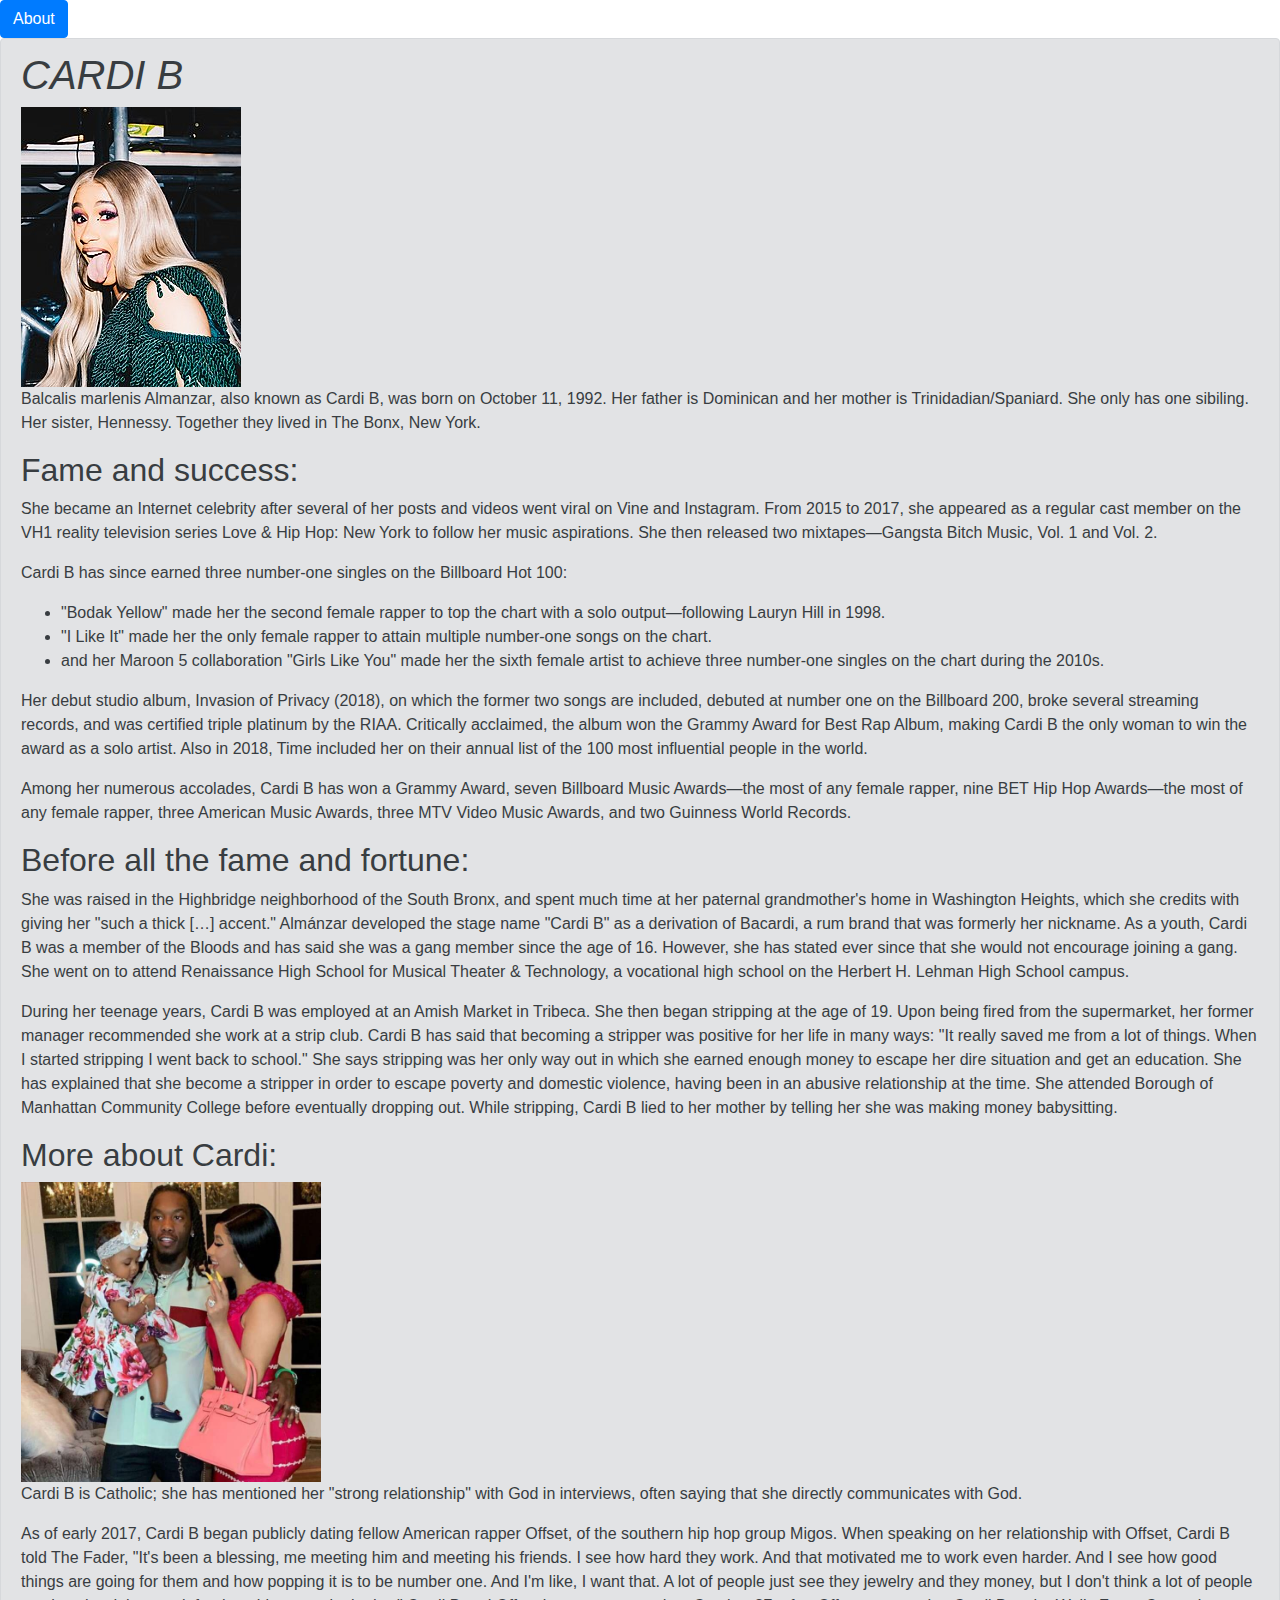
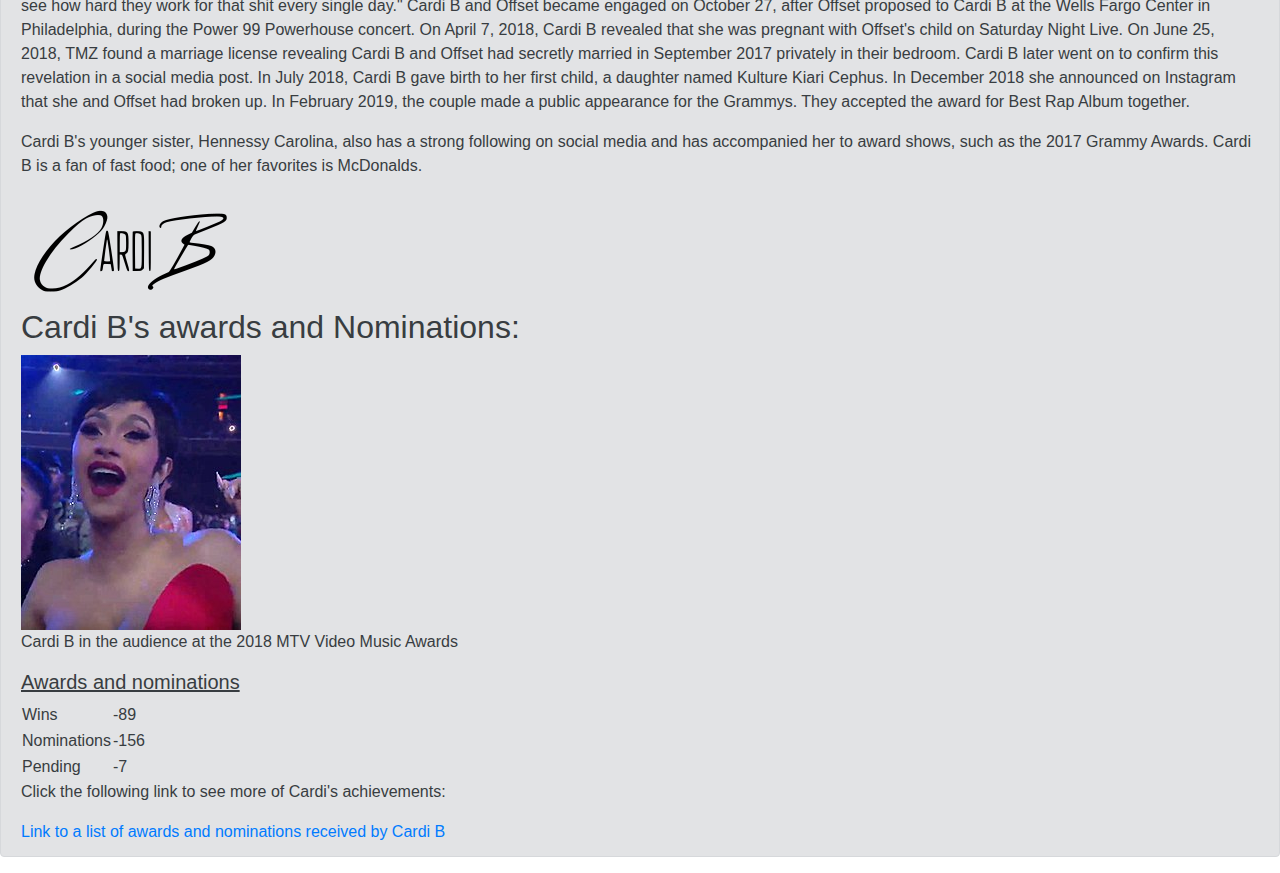
==== index.html @ 4a1d9daa "Initial commit" ====
<!DOCTYPE html>
<html>
<head>

<title>My biography of Cardi B</title>
<link rel="stylesheet" href="https://stackpath.bootstrapcdn.com/bootstrap/4.1.3/css/bootstrap.min.css" crossorigin="anonymous">
<link rel="stylesheet" type"text/css" href="css/styling.css">
</head>
<body>
  <a class="btn btn-primary" href="about.html" role="button">About</a>
  <div class="alert alert-secondary" role="alert">
    <h1>CARDI B</h1>
  <img src="220px-Cardi_B_Photo_by_Chris_Allmeid_(cropped).jpg" alt="220px-Cardi_B_Photo_by_Chris_Allmeid_(cropped)"></img>
<p>Balcalis marlenis Almanzar, also known as Cardi B, was born on October 11, 1992. Her father is Dominican and her mother is Trinidadian/Spaniard. She only has one sibiling. Her sister, Hennessy. Together they lived in The Bonx, New York.</p>

  <h2>Fame and success:</h2>
  <p>She became an Internet celebrity after several of her posts and videos went viral on Vine and Instagram. From 2015 to 2017, she appeared as a regular cast member on the VH1 reality television series Love & Hip Hop: New York to follow her music aspirations. She then released two mixtapes—Gangsta Bitch Music, Vol. 1 and Vol. 2.</p>

<p>Cardi B has since earned three number-one singles on the Billboard Hot 100:
  <ul>
    <li>"Bodak Yellow" made her the second female rapper to top the chart with a solo output—following Lauryn Hill in 1998.</li>
      <li>"I Like It" made her the only female rapper to attain multiple number-one songs on the chart.</li>
        <li>and her Maroon 5 collaboration "Girls Like You" made her the sixth female artist to achieve three number-one singles on the chart during the 2010s.</li>
      </ul>
          Her debut studio album, Invasion of Privacy (2018), on which the former two songs are included, debuted at number one on the Billboard 200, broke several streaming records, and was certified triple platinum by the RIAA. Critically acclaimed, the album won the Grammy Award for Best Rap Album, making Cardi B the only woman to win the award as a solo artist. Also in 2018, Time included her on their annual list of the 100 most influential people in the world.  </p>

<p>Among her numerous accolades, Cardi B has won a Grammy Award, seven Billboard Music Awards—the most of any female rapper, nine BET Hip Hop Awards—the most of any female rapper, three American Music Awards, three MTV Video Music Awards, and two Guinness World Records.</p>

<h2>Before all the fame and fortune:</h2>
<p>She was raised in the Highbridge neighborhood of the South Bronx, and spent much time at her paternal grandmother's home in Washington Heights, which she credits with giving her "such a thick […] accent." Almánzar developed the stage name "Cardi B" as a derivation of Bacardi, a rum brand that was formerly her nickname. As a youth, Cardi B was a member of the Bloods and has said she was a gang member since the age of 16. However, she has stated ever since that she would not encourage joining a gang. She went on to attend Renaissance High School for Musical Theater & Technology, a vocational high school on the Herbert H. Lehman High School campus.<p>

<p>During her teenage years, Cardi B was employed at an Amish Market in Tribeca. She then began stripping at the age of 19. Upon being fired from the supermarket, her former manager recommended she work at a strip club. Cardi B has said that becoming a stripper was positive for her life in many ways: "It really saved me from a lot of things. When I started stripping I went back to school." She says stripping was her only way out in which she earned enough money to escape her dire situation and get an education. She has explained that she become a stripper in order to escape poverty and domestic violence, having been in an abusive relationship at the time. She attended Borough of Manhattan Community College before eventually dropping out. While stripping, Cardi B lied to her mother by telling her she was making money babysitting.</p>

<h2>More about Cardi:</h2>
<img src="kulture-offset-cardi-easter.jpg" width="300px" alt="kulture-offset-cardi-easter"></img>

<p>Cardi B is Catholic; she has mentioned her "strong relationship" with God in interviews, often saying that she directly communicates with God.</p>

<p>As of early 2017, Cardi B began publicly dating fellow American rapper Offset, of the southern hip hop group Migos. When speaking on her relationship with Offset, Cardi B told The Fader, "It's been a blessing, me meeting him and meeting his friends. I see how hard they work. And that motivated me to work even harder. And I see how good things are going for them and how popping it is to be number one. And I'm like, I want that. A lot of people just see they jewelry and they money, but I don't think a lot of people see how hard they work for that shit every single day." Cardi B and Offset became engaged on October 27, after Offset proposed to Cardi B at the Wells Fargo Center in Philadelphia, during the Power 99 Powerhouse concert. On April 7, 2018, Cardi B revealed that she was pregnant with Offset's child on Saturday Night Live. On June 25, 2018, TMZ found a marriage license revealing Cardi B and Offset had secretly married in September 2017 privately in their bedroom. Cardi B later went on to confirm this revelation in a social media post. In July 2018, Cardi B gave birth to her first child, a daughter named Kulture Kiari Cephus. In December 2018 she announced on Instagram that she and Offset had broken up. In February 2019, the couple made a public appearance for the Grammys. They accepted the award for Best Rap Album together.</p>

<p>Cardi B's younger sister, Hennessy Carolina, also has a strong following on social media and has accompanied her to award shows, such as the 2017 Grammy Awards. Cardi B is a fan of fast food; one of her favorites is McDonalds.</P>
<img src="220px-Cardi_B_logo.svg.png" alt="220px-Cardi_B_logo"></img>


<h2>Cardi B's awards and Nominations:</h2>

<img src="Cardi B at the 2018 MTV Video Music Awards.jpg" alt="Cardi B at the 2018 MTV Video Music Awards"></img>
<p>Cardi B in the audience at the 2018 MTV Video Music Awards</p>

<h5><u>Awards and nominations</u></h5>
<table>
  <tr>
    <td>Wins</td><td>  -89</td>
</tr>
<tr>
  <td>Nominations</td><td>  -156</td>
</tr>
<tr>
<td>Pending</td><td>  -7</td>
</tr>
</table>
<p>Click the following link to see more of Cardi's achievements:</p>
<a href="https://en.wikipedia.org/wiki/List_of_awards_and_nominations_received_by_Cardi_B">Link to a list of awards and nominations received by Cardi B</a>
</html>
---- css/styling.css ----
h1{
font-style: oblique;
}
p#yyyyy{
  font-family: fantasy;
body{
  background-color: white;
}
h2{
  font-family: fantasy;
}
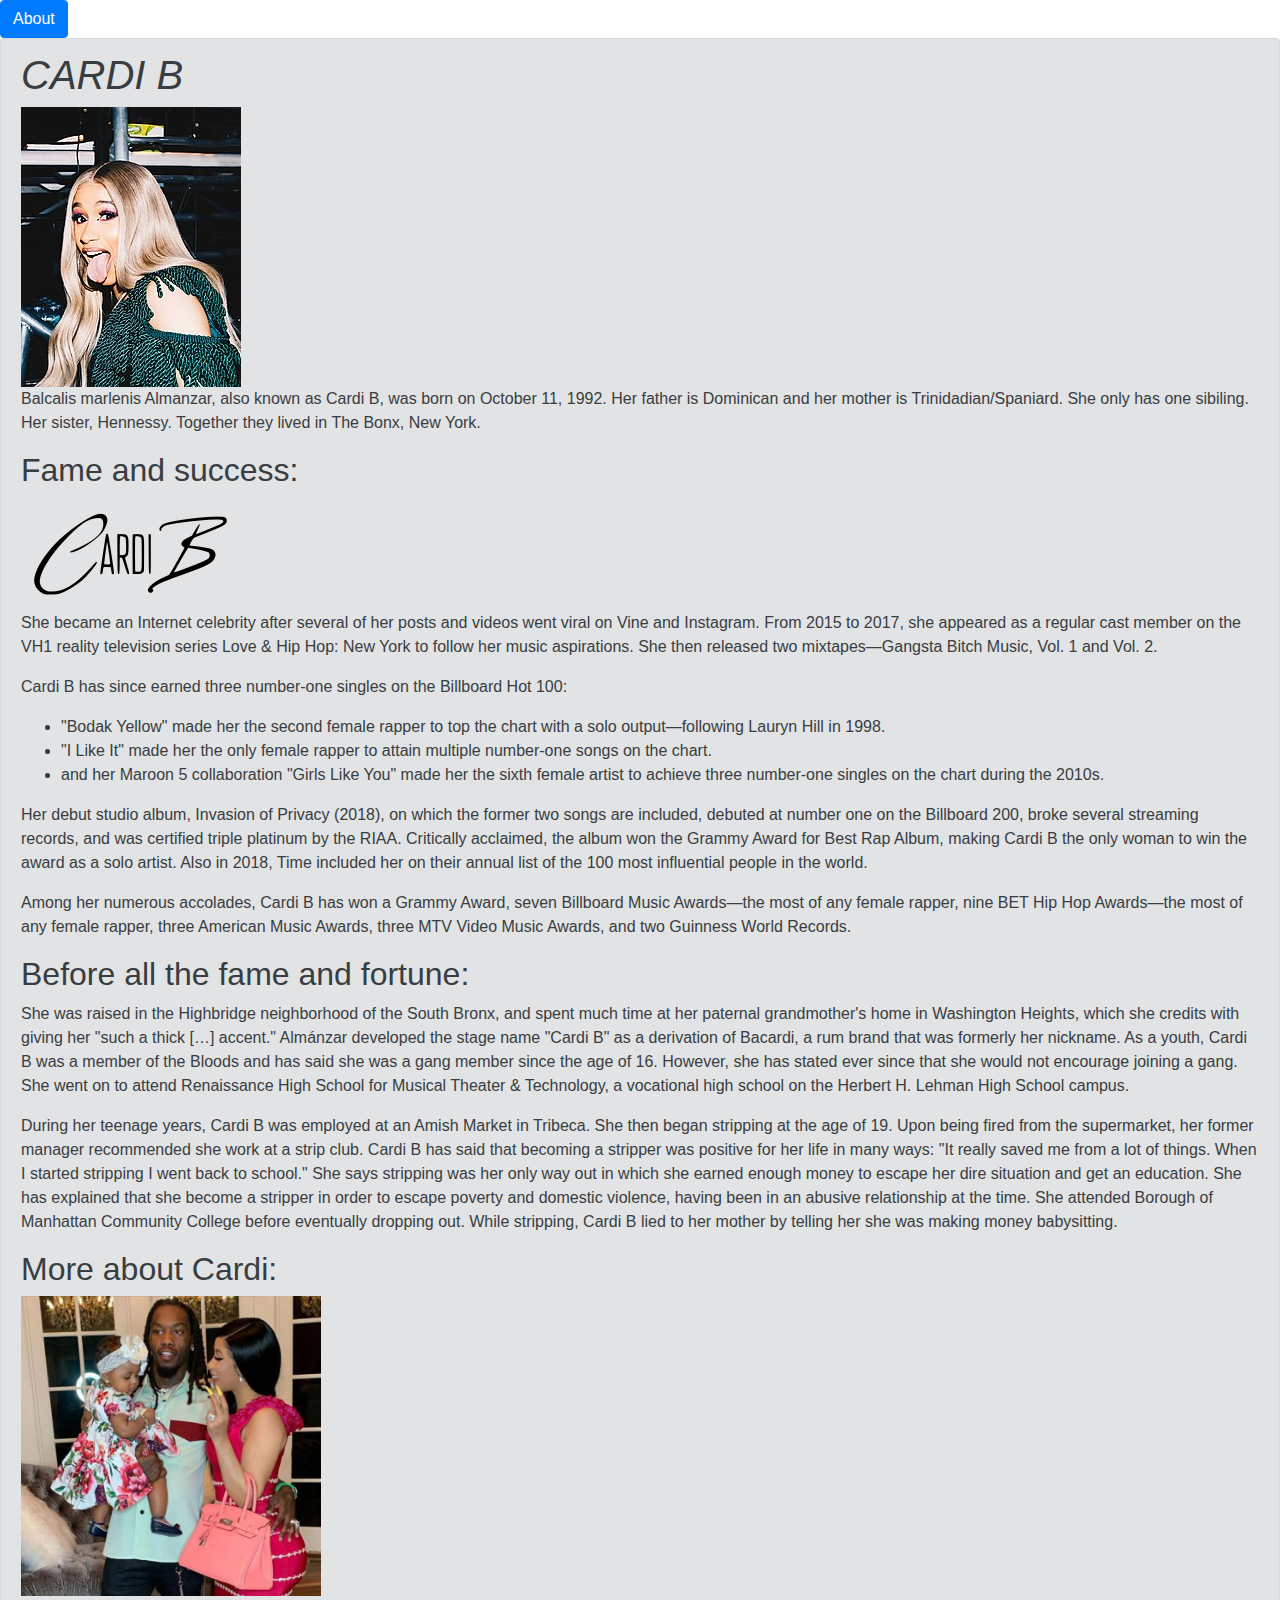
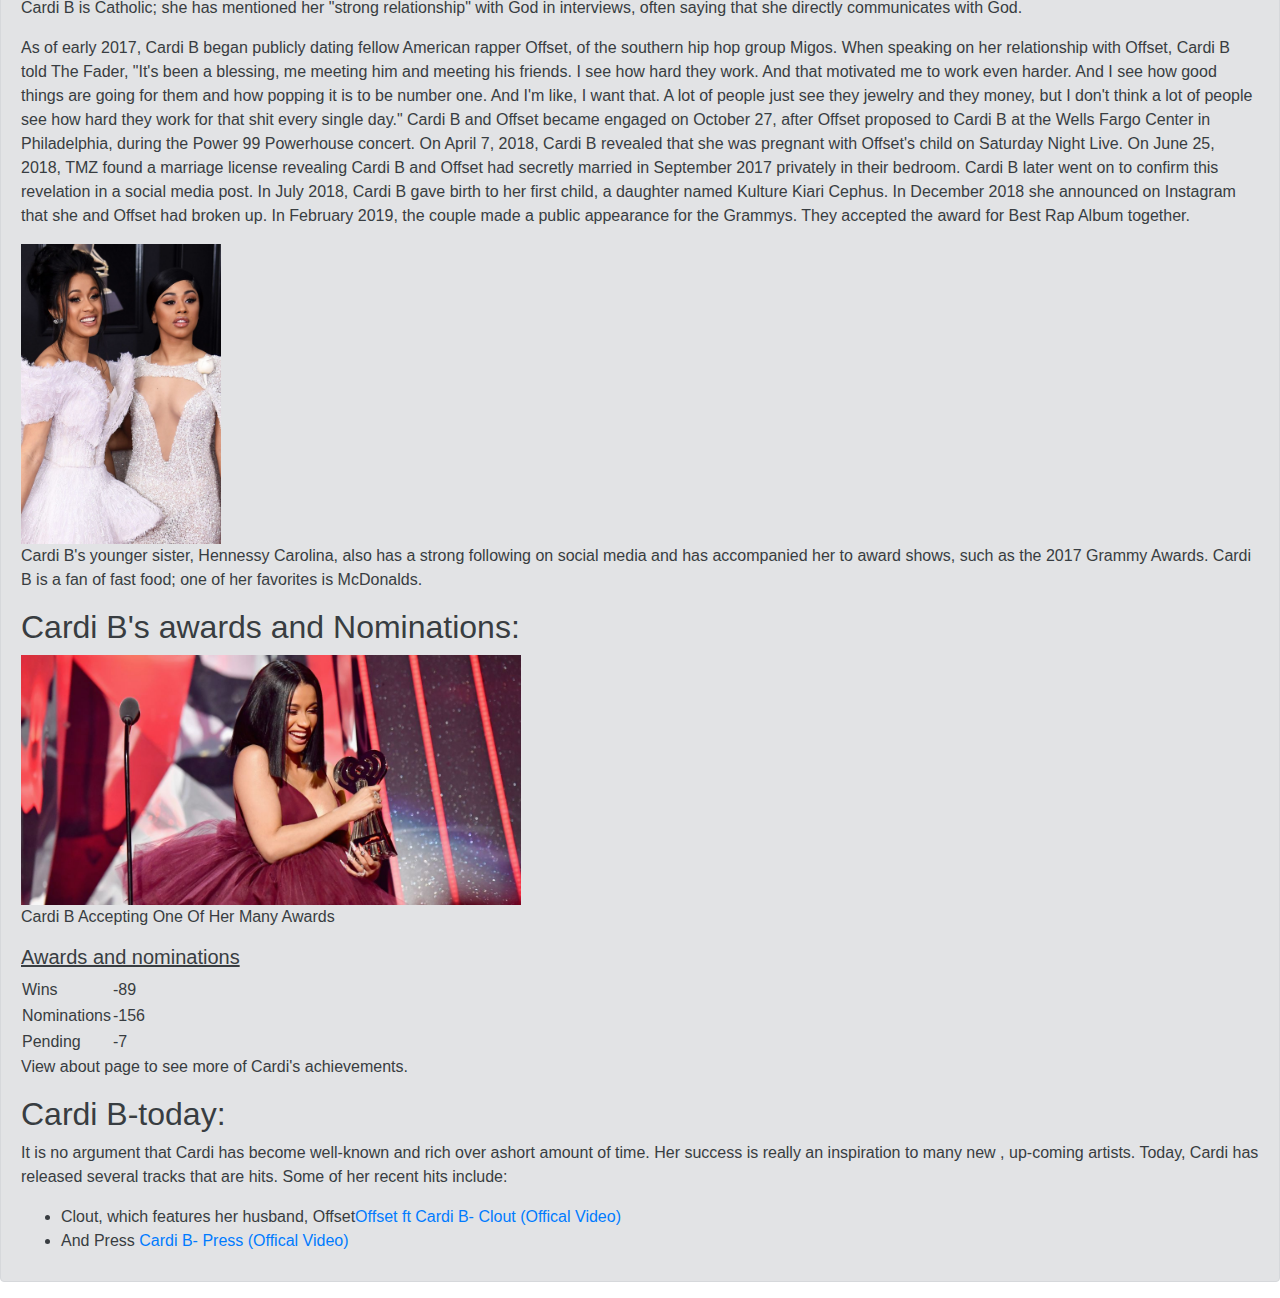
==== commit 9fd4f042: "changed some files" ====
--- a/index.html
+++ b/index.html
@@ -14,6 +14,7 @@
 <p>Balcalis marlenis Almanzar, also known as Cardi B, was born on October 11, 1992. Her father is Dominican and her mother is Trinidadian/Spaniard. She only has one sibiling. Her sister, Hennessy. Together they lived in The Bonx, New York.</p>
 
   <h2>Fame and success:</h2>
+  <img src="220px-Cardi_B_logo.svg.png" alt="220px-Cardi_B_logo"></img>
   <p>She became an Internet celebrity after several of her posts and videos went viral on Vine and Instagram. From 2015 to 2017, she appeared as a regular cast member on the VH1 reality television series Love & Hip Hop: New York to follow her music aspirations. She then released two mixtapes—Gangsta Bitch Music, Vol. 1 and Vol. 2.</p>
 
 <p>Cardi B has since earned three number-one singles on the Billboard Hot 100:
@@ -38,14 +39,13 @@
 
 <p>As of early 2017, Cardi B began publicly dating fellow American rapper Offset, of the southern hip hop group Migos. When speaking on her relationship with Offset, Cardi B told The Fader, "It's been a blessing, me meeting him and meeting his friends. I see how hard they work. And that motivated me to work even harder. And I see how good things are going for them and how popping it is to be number one. And I'm like, I want that. A lot of people just see they jewelry and they money, but I don't think a lot of people see how hard they work for that shit every single day." Cardi B and Offset became engaged on October 27, after Offset proposed to Cardi B at the Wells Fargo Center in Philadelphia, during the Power 99 Powerhouse concert. On April 7, 2018, Cardi B revealed that she was pregnant with Offset's child on Saturday Night Live. On June 25, 2018, TMZ found a marriage license revealing Cardi B and Offset had secretly married in September 2017 privately in their bedroom. Cardi B later went on to confirm this revelation in a social media post. In July 2018, Cardi B gave birth to her first child, a daughter named Kulture Kiari Cephus. In December 2018 she announced on Instagram that she and Offset had broken up. In February 2019, the couple made a public appearance for the Grammys. They accepted the award for Best Rap Album together.</p>
 
-<p>Cardi B's younger sister, Hennessy Carolina, also has a strong following on social media and has accompanied her to award shows, such as the 2017 Grammy Awards. Cardi B is a fan of fast food; one of her favorites is McDonalds.</P>
-<img src="220px-Cardi_B_logo.svg.png" alt="220px-Cardi_B_logo"></img>
+<img src="cardi-b-6-hennesy.jpg" width="200px" alt="cardi-b-6-hennesy"></img><p>Cardi B's younger sister, Hennessy Carolina, also has a strong following on social media and has accompanied her to award shows, such as the 2017 Grammy Awards. Cardi B is a fan of fast food; one of her favorites is McDonalds.</P>
+
 
 
 <h2>Cardi B's awards and Nominations:</h2>
-
-<img src="Cardi B at the 2018 MTV Video Music Awards.jpg" alt="Cardi B at the 2018 MTV Video Music Awards"></img>
-<p>Cardi B in the audience at the 2018 MTV Video Music Awards</p>
+<img src="cardi in a maroon dress.jpg"  width="500px" alt="cardi in a maroon dress"></img>
+<p>Cardi B Accepting One Of Her Many Awards</p>
 
 <h5><u>Awards and nominations</u></h5>
 <table>
@@ -59,6 +59,12 @@
 <td>Pending</td><td>  -7</td>
 </tr>
 </table>
-<p>Click the following link to see more of Cardi's achievements:</p>
-<a href="https://en.wikipedia.org/wiki/List_of_awards_and_nominations_received_by_Cardi_B">Link to a list of awards and nominations received by Cardi B</a>
+<p>View about page to see more of Cardi's achievements.</p>
+<h2>Cardi B-today:</h2>
+<p>It is no argument that Cardi has become well-known and rich over ashort amount of time. Her success is really an inspiration to many new , up-coming artists.
+  Today, Cardi has released several tracks that are hits. Some of her recent hits include:
+  <ul>
+    <li>Clout, which features her husband, Offset<a href="https://www.youtube.com/watch?v=mt2zvsvkKKo">Offset ft Cardi B- Clout (Offical Video)</a></li>
+    <li>And Press <a href="https://www.youtube.com/watch?v=cJc7xWJbwJw">Cardi B- Press (Offical Video)</a></li>
+
 </html>
